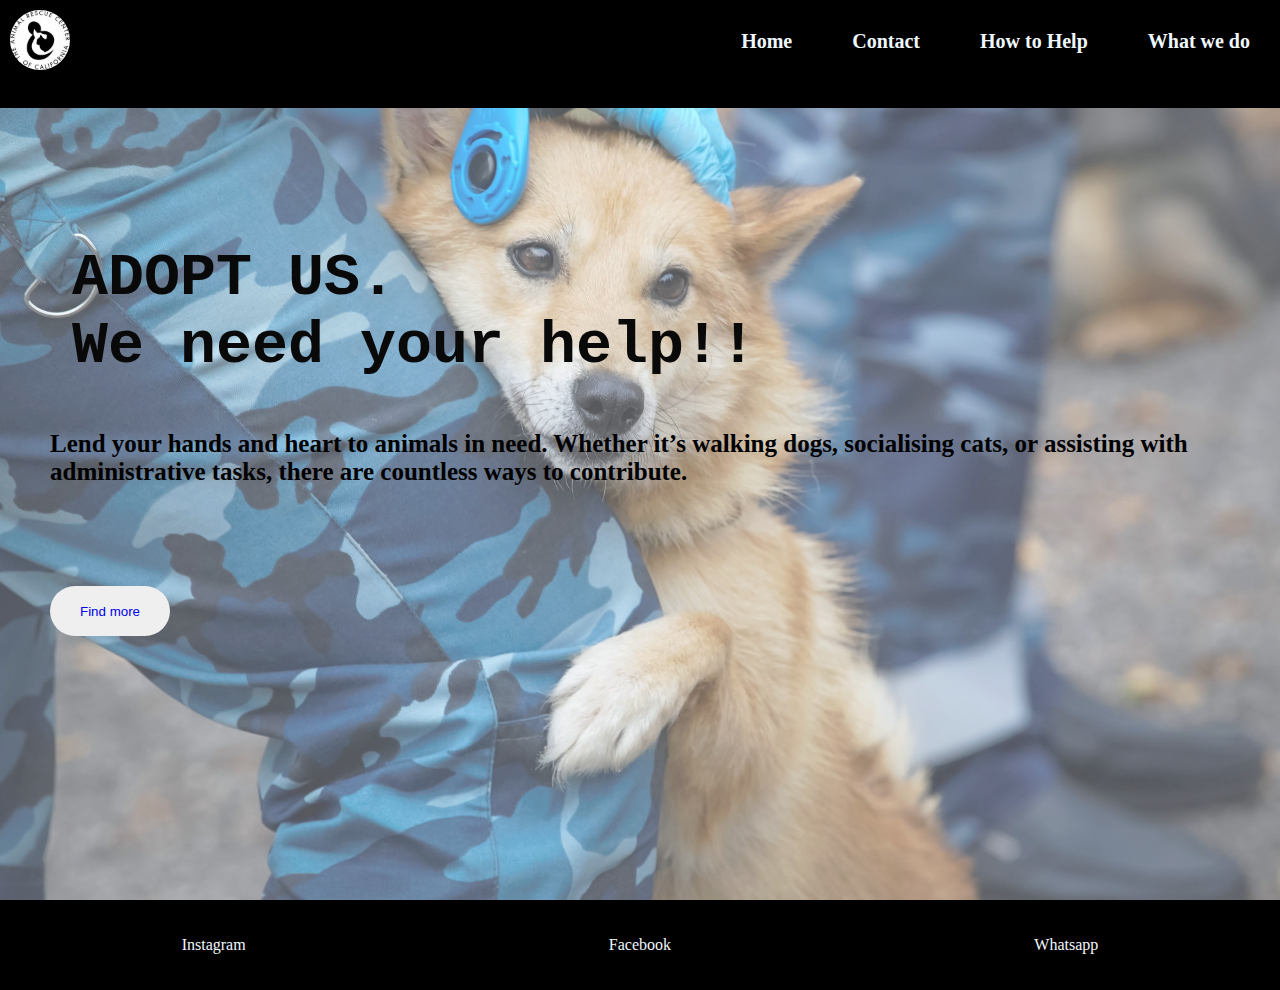
==== index.html @ 801a65da "first commit" ====
<!DOCTYPE html>
<html lang="en">
  <head>
    <meta charset="UTF-8" />
    <meta name="viewport" content="width=device-width, initial-scale=1.0" />
    <title>Document</title>
  </head>
  <link rel="stylesheet" href="style.css">
  <body>
    <div class="Container">
      <div class="home">
        <div class="home2">
          <div class="navbar">
            <img src="./logo.jpg" />
            <li><a href="What_we_do.html">What we do</a></li>
            <div class="dropdown">
              <a href="#" class="dropbtn">How to Help</a>
              <div class="dropdown-content">
                  <a href="Volunteer.html">Volunteer</a>
                  <a href="#">Sponsor</a>
                  <a href="#">Foster</a>
                  <a href="#">Adopt</a>
              </div>
          </div>
              
              <li><a href="contact.html">Contact</a></li>
              <li><a href="#home">Home</a></li>
            
          </div>
          <pre>


  ADOPT US.
  We need your help!!</pre
          >
          <p style="text-wrap: pretty;">
            Lend your hands and heart to animals in need. Whether it’s walking dogs, socialising cats, or assisting with administrative tasks, there are countless ways to contribute.
          </p>
          <button class="find"><a href="What_we_do.html" style="text-decoration: none;">Find more</a></button>
        </div>
      </div>
    </div>
    <div class="footer">
      <li>Instagram</li>
      <li>Facebook</li>
      <li>Whatsapp</li>
    </div>
    <div></div>
  </body>
</html>
---- style.css ----
*{
  margin: 0;
  padding: 0;
}
body {
  font-family:Georgia, 'Times New Roman', Times, serif;
}
.navbar{
  background-color: rgb(0, 0, 0);
  color: rgb(0, 0, 0);
  height: 12vh;
}
.navbar li{
  list-style: none;
  display: inline;
}
.navbar li a{
  list-style: none;
  text-decoration: none;
  float: right;
  font-size: 20px;
  color: aliceblue;
  padding: 30px;
}
.navbar li a:hover{
  color: rgb(55, 139, 236);
}

.navbar img{
  border-radius: 90px;
  height: 60px;
  padding: 10px;
}
.dropbtn{
  text-decoration: none;
  color: aliceblue;
}
.dropbtn:hover{
  color: rgb(55, 139, 236);

}

.dropdown {
  float: right;
  position: relative;
  padding: 30px;
  font-size: 20px;
  color: aliceblue;

}

.dropdown-content {
  display: none;
  position: absolute;
  background-color: white;
  min-width: 160px;
  box-shadow: 0px 8px 16px rgba(0, 0, 0, 0.2);
  z-index: 1;
  margin: 20px;
  border-radius: 5%;
}

.dropdown-content a {
  color: black;
  padding: 10px 15px;
  font-size: 15px;
  text-decoration: none;
  display: block;
}

.dropdown:hover .dropdown-content {
  display: block;
}
.dropdown-content a:hover{
  background-color: rgb(96, 156, 225);
  color: rgb(248, 252, 255);
}

.home{
  background-image: url("animal2.jpeg");
  height: 100vh;
  background-size: 100% 100%;
  background-blend-mode: lighten;
}
.home pre{
  font-size: 60px;
  color: rgb(9, 9, 9);
  /* position: absolute;
  transform: translate(50%,50%); */
}
.home p{
  font-size: 25px;
  padding: 50px;
}
.home2{
 background-color: rgba(240, 248, 255, 0.361);
 height: 100vh;
 font-weight: bolder;
}
.home2 button{
  margin: 50px;
  width: 120px;
  height: 50px;
  cursor: pointer; 
  border: none;
  border-radius: 30px;
}
.home2 button:hover{
  box-shadow: 0 12px 16px 0 rgba(0, 0, 0, 0.24),
    0 17px 50px 0 rgba(0, 0, 0, 0.551);
}
.footer{
  display: flex;
  background-color: black;
  color: aliceblue;
  height: 10vh;
}
.footer li{
  list-style: none;
  margin: auto;
}
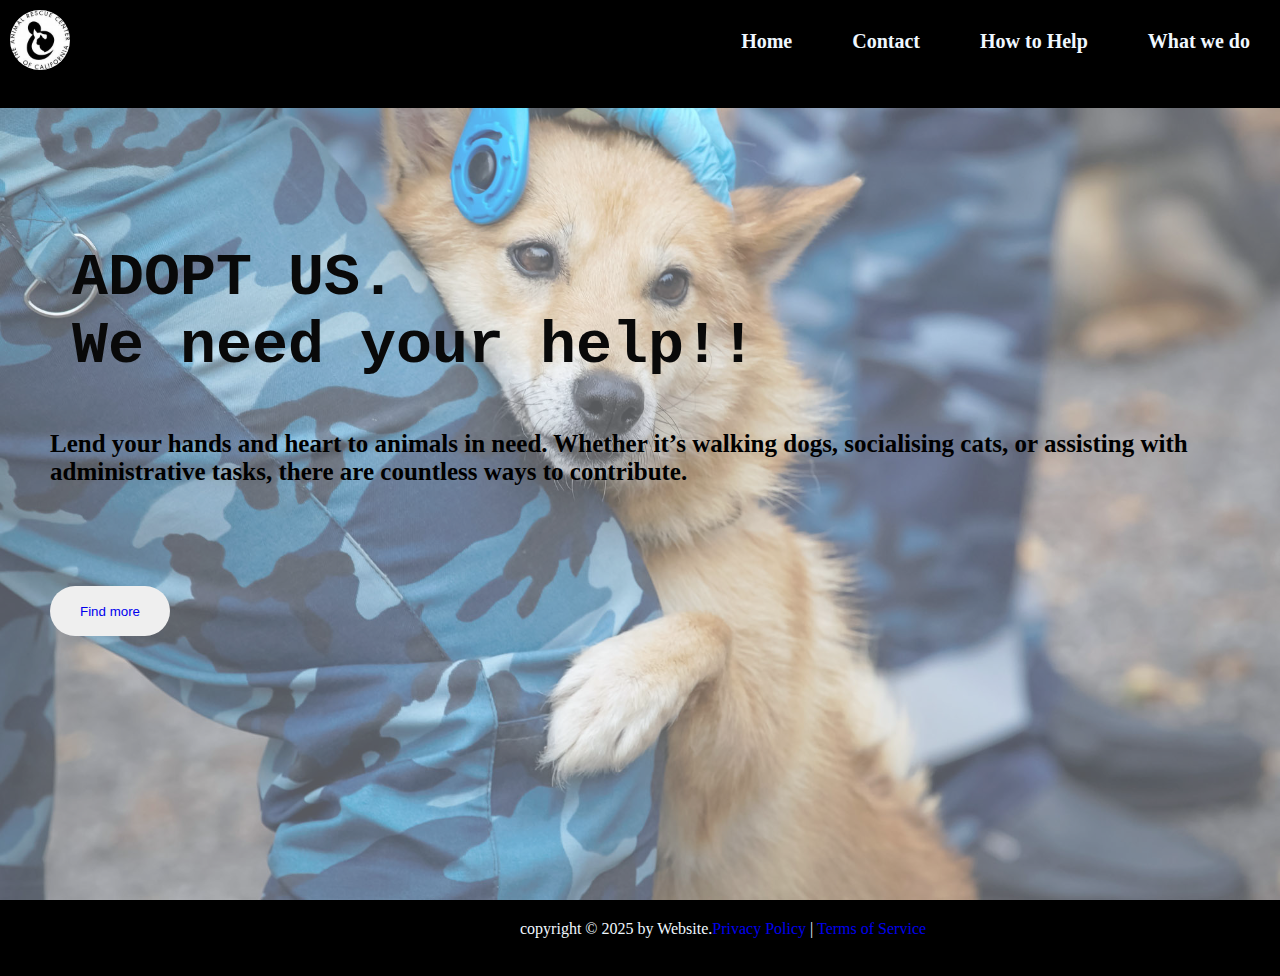
==== commit 02e8fd7c: "second commit" ====
--- a/index.html
+++ b/index.html
@@ -5,7 +5,7 @@
     <meta name="viewport" content="width=device-width, initial-scale=1.0" />
     <title>Document</title>
   </head>
-  <link rel="stylesheet" href="style.css">
+  <link rel="stylesheet" href="style.css" />
   <body>
     <div class="Container">
       <div class="home">
@@ -16,15 +16,16 @@
             <div class="dropdown">
               <a href="#" class="dropbtn">How to Help</a>
               <div class="dropdown-content">
-                  <a href="Volunteer.html">Volunteer</a>
-                  <a href="#">Sponsor</a>
-                  <a href="#">Foster</a>
-                  <a href="#">Adopt</a>
+                <a href="Volunteer.html">Volunteer</a>
+                <a href="#">Sponsor</a>
+                <a href="#">Foster</a>
+                <a href="#">Adopt</a>
               </div>
-          </div>
-              
-              <li><a href="contact.html">Contact</a></li>
-              <li><a href="#home">Home</a></li>
+            </div>
+
+            <li><a href="contact.html">Contact</a></li>
+            <li><a href="#home">Home</a></li>
+
             
           </div>
           <pre>
@@ -34,17 +35,20 @@
   We need your help!!</pre
           >
           <p style="text-wrap: pretty;">
-            Lend your hands and heart to animals in need. Whether it’s walking dogs, socialising cats, or assisting with administrative tasks, there are countless ways to contribute.
+            Lend your hands and heart to animals in need. Whether it’s walking
+            dogs, socialising cats, or assisting with administrative tasks,
+            there are countless ways to contribute.
           </p>
-          <button class="find"><a href="What_we_do.html" style="text-decoration: none;">Find more</a></button>
+          <button class="find">
+            <a href="What_we_do.html" style="text-decoration: none;"
+              >Find more</a
+            >
+          </button>
         </div>
       </div>
     </div>
     <div class="footer">
-      <li>Instagram</li>
-      <li>Facebook</li>
-      <li>Whatsapp</li>
+      <p>copyright &copy; 2025 by Website.<a href="#">Privacy Policy</a> | <a href="#">Terms of Service</a> </p>
     </div>
-    <div></div>
   </body>
 </html>
--- a/style.css
+++ b/style.css
@@ -113,9 +113,43 @@
   display: flex;
   background-color: black;
   color: aliceblue;
-  height: 10vh;
+  height: 4vh;
+  padding: 20px;
+ 
 }
-.footer li{
+.footer p{
+  padding-left: 500px;
+}
+.footer a{
   list-style: none;
-  margin: auto;
+  text-decoration: none;
 }
+
+@media (max-width: 480px) {
+  .navbar li a {
+    padding: 15px;
+    font-size: 16px;
+  }
+
+  .navbar img {
+    height: 40px;
+    padding: 5px;
+  }
+
+  .home pre {
+    font-size: 30px;
+  }
+
+  .home p {
+    font-size: 18px;
+  }
+
+  .home2 button {
+    width: 90px;
+    height: 35px;
+  }
+
+  .footer p {
+    padding-left: 10px;
+  }
+}